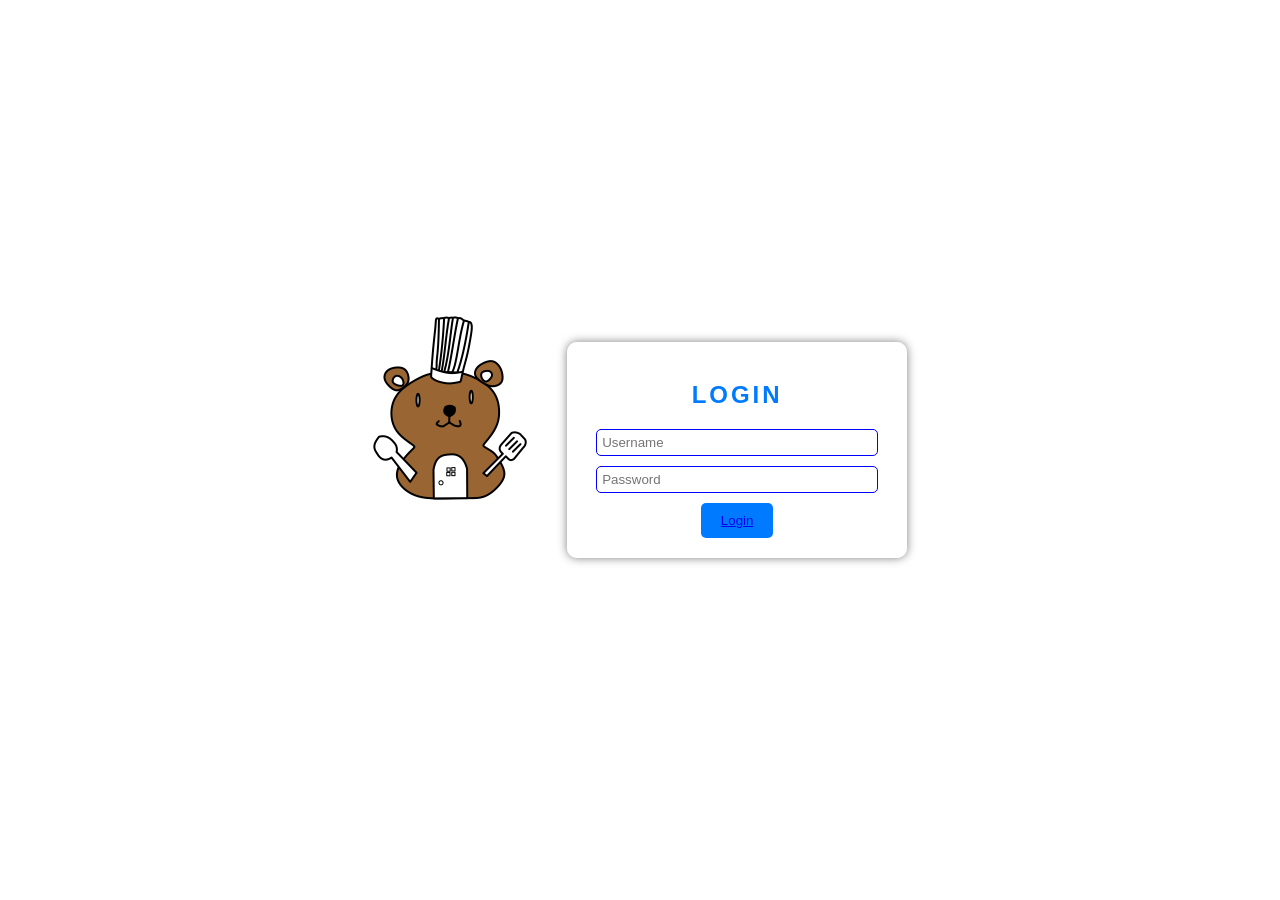
==== login.html @ 4faaee4e "commit" ====
<!DOCTYPE html>
<html lang="en">
  <head>
    <meta charset="UTF-8" />
    <meta name="viewport" content="width=device-width, initial-scale=1.0" />
    <title>Login</title>
    <link rel="stylesheet" href="login.css" />
  </head>
  <body>
    <header>
      <div class="header__logo">
        <img src="bahan\goofyahh.png" alt="logo" />
        <h1 class="header__logotext">BearDCook</h1>
      </div>
    </header>
    <div class="login-container">
      <h2>login</h2>
      <form>
        <input type="text" placeholder="Username" required />
        <input type="password" placeholder="Password" required />
        <button type="submit"><a href="index.html">Login</a></button>
      </form>
    </div>
  </body>
</html>
---- login.css ----
body {
  margin: 0;
  padding: 0;
  font-family: Arial, sans-serif;
  background: url("https://img.freepik.com/free-photo/scallions-peppers-garlic-shiitake-mushrooms-wooden-plate_1150-25629.jpg?w=2000&t=st=1700460833~exp=1700461433~hmac=9affc059b27d3f3ae241fb611e5566ad9bbb4197342264b7a936cc5584a6ce1b")
    no-repeat center center fixed;
  background-size: cover;
  height: 100vh;
  display: flex;
  gap: 20px;
  align-items: center;
  justify-content: center;
}

.login-container {
  background: rgba(255, 255, 255, 0.8);
  padding: 20px;
  border-radius: 10px;
  box-shadow: 0px 0px 10px rgba(0, 0, 0, 0.5);
  width: 300px;
  text-align: center;
}

.login-container h2 {
  margin-bottom: 20px;
  text-transform: uppercase;
  letter-spacing: 3px;
  color: #007bff;
}

.login-container input {
  width: 90%;
  padding: 5px;
  margin-bottom: 10px;
  border: 1px solid #0000ff;
  border-radius: 5px;
}

.login-container button {
  background-color: #007bff;
  color: #fff;
  padding: 10px 20px;
  border: none;
  border-radius: 5px;
  cursor: pointer;
}

.login-container button:hover {
  background-color: #0056b3;
}

.header__logotext {
  color: #fff;
}

@media (max-width: 480px) {
  .login-container {
    width: 80%;
  }
}
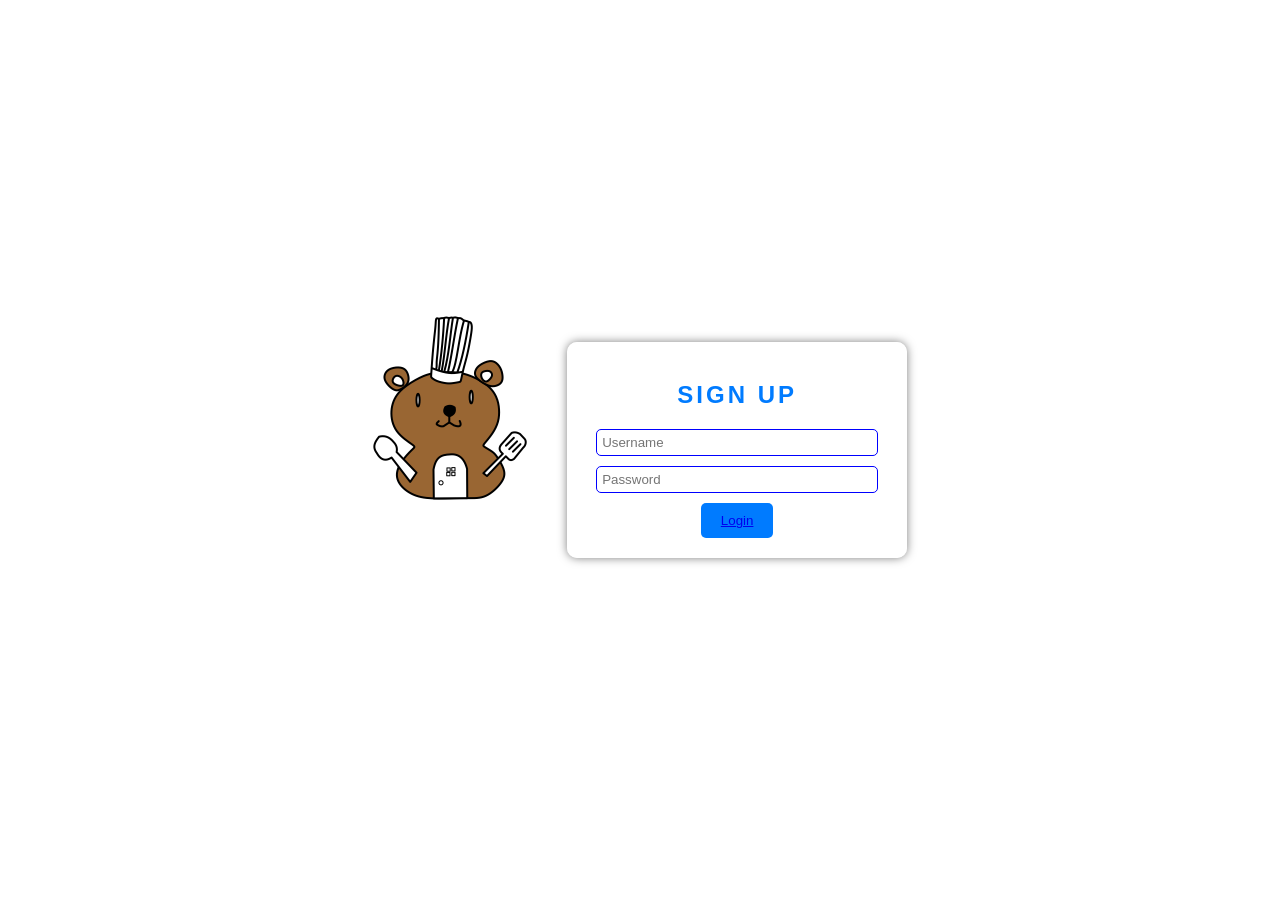
==== commit 5979c58d: "bugfix, in login.html" ====
--- a/login.html
+++ b/login.html
@@ -14,7 +14,7 @@
       </div>
     </header>
     <div class="login-container">
-      <h2>login</h2>
+      <h2>sign up</h2>
       <form>
         <input type="text" placeholder="Username" required />
         <input type="password" placeholder="Password" required />
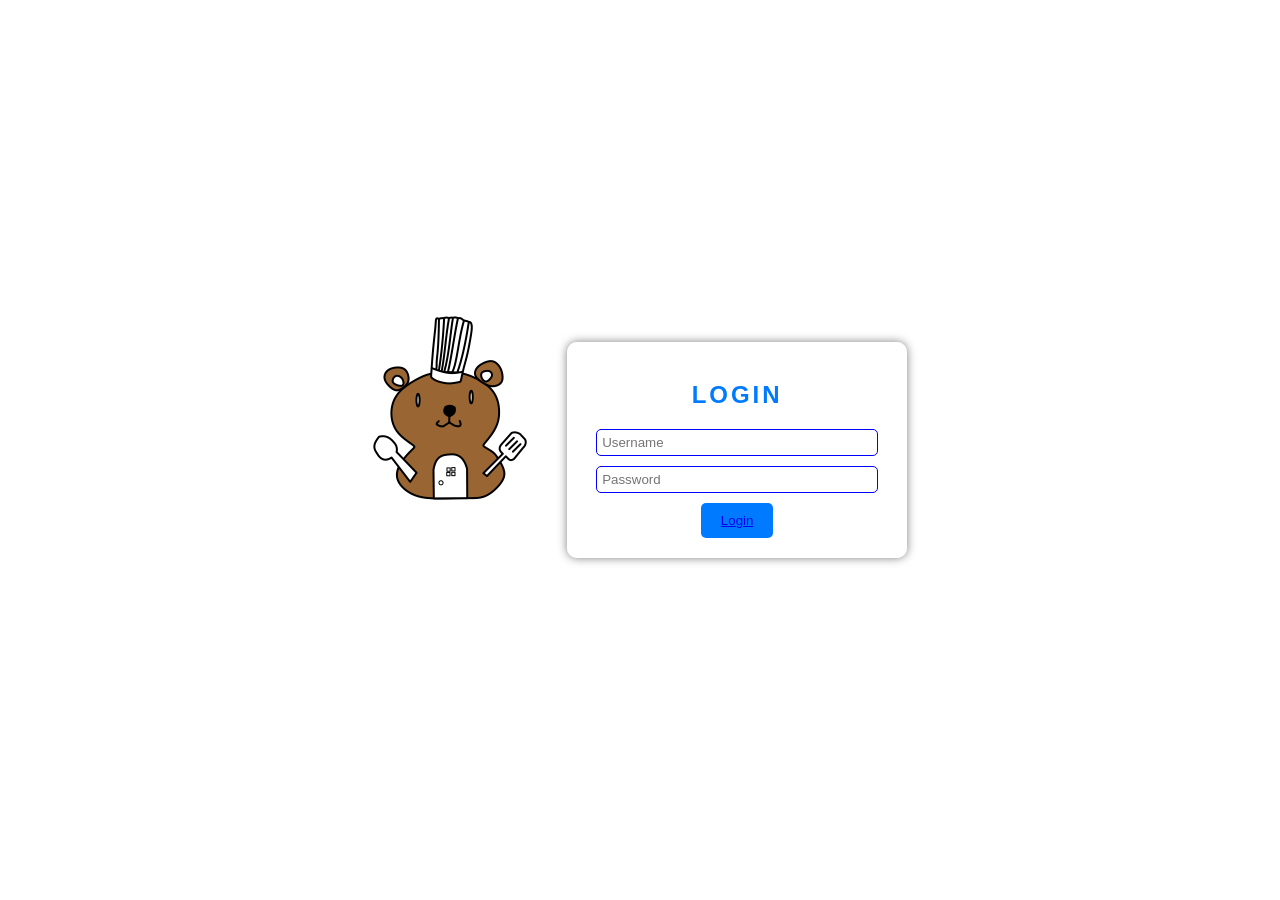
==== commit c4c73c91: "bugfix, in login.html" ====
--- a/login.html
+++ b/login.html
@@ -14,7 +14,7 @@
       </div>
     </header>
     <div class="login-container">
-      <h2>sign up</h2>
+      <h2>login</h2>
       <form>
         <input type="text" placeholder="Username" required />
         <input type="password" placeholder="Password" required />
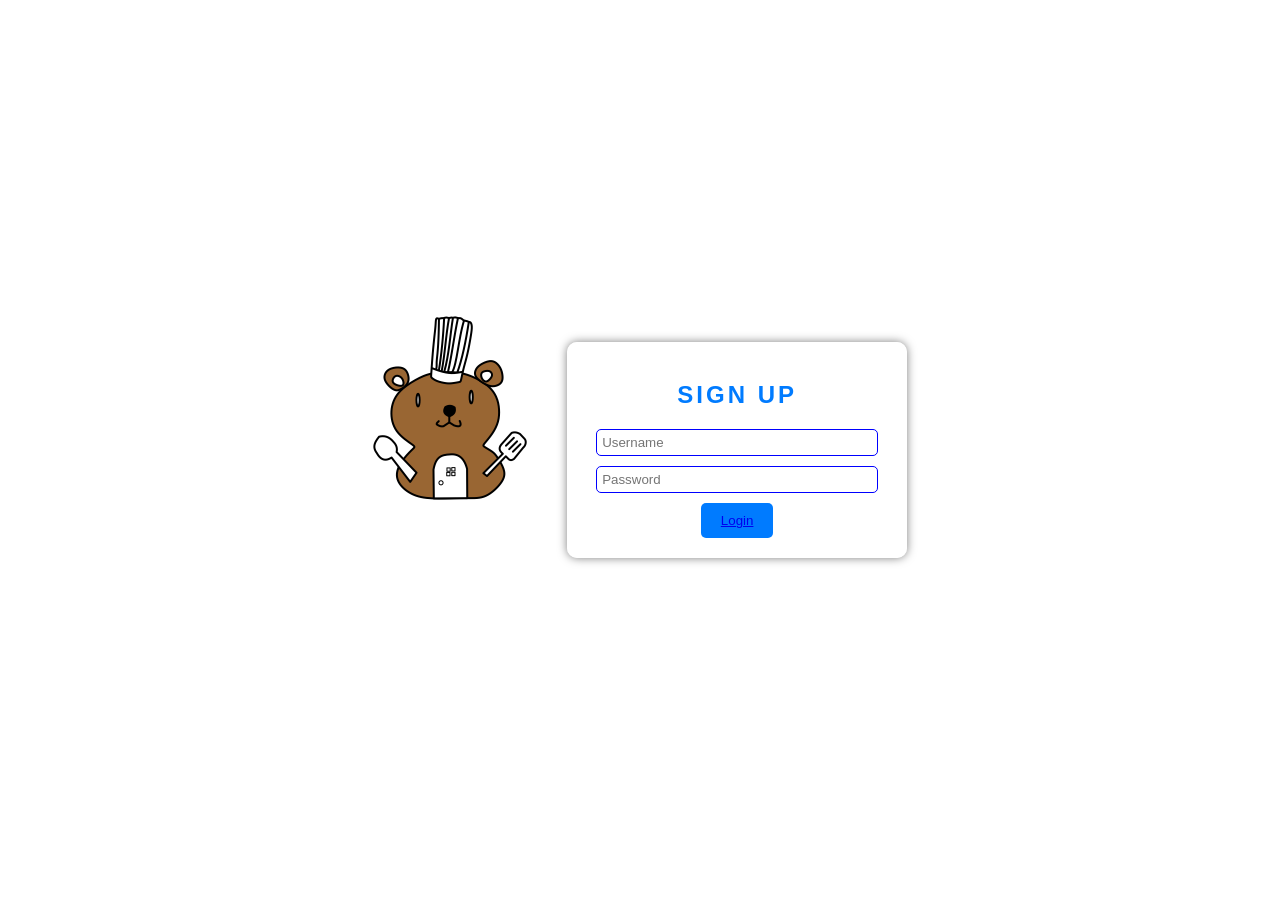
==== commit f385b9ae: "bugfix, in login.html" ====
--- a/login.html
+++ b/login.html
@@ -14,7 +14,7 @@
       </div>
     </header>
     <div class="login-container">
-      <h2>login</h2>
+      <h2>sign up</h2>
       <form>
         <input type="text" placeholder="Username" required />
         <input type="password" placeholder="Password" required />
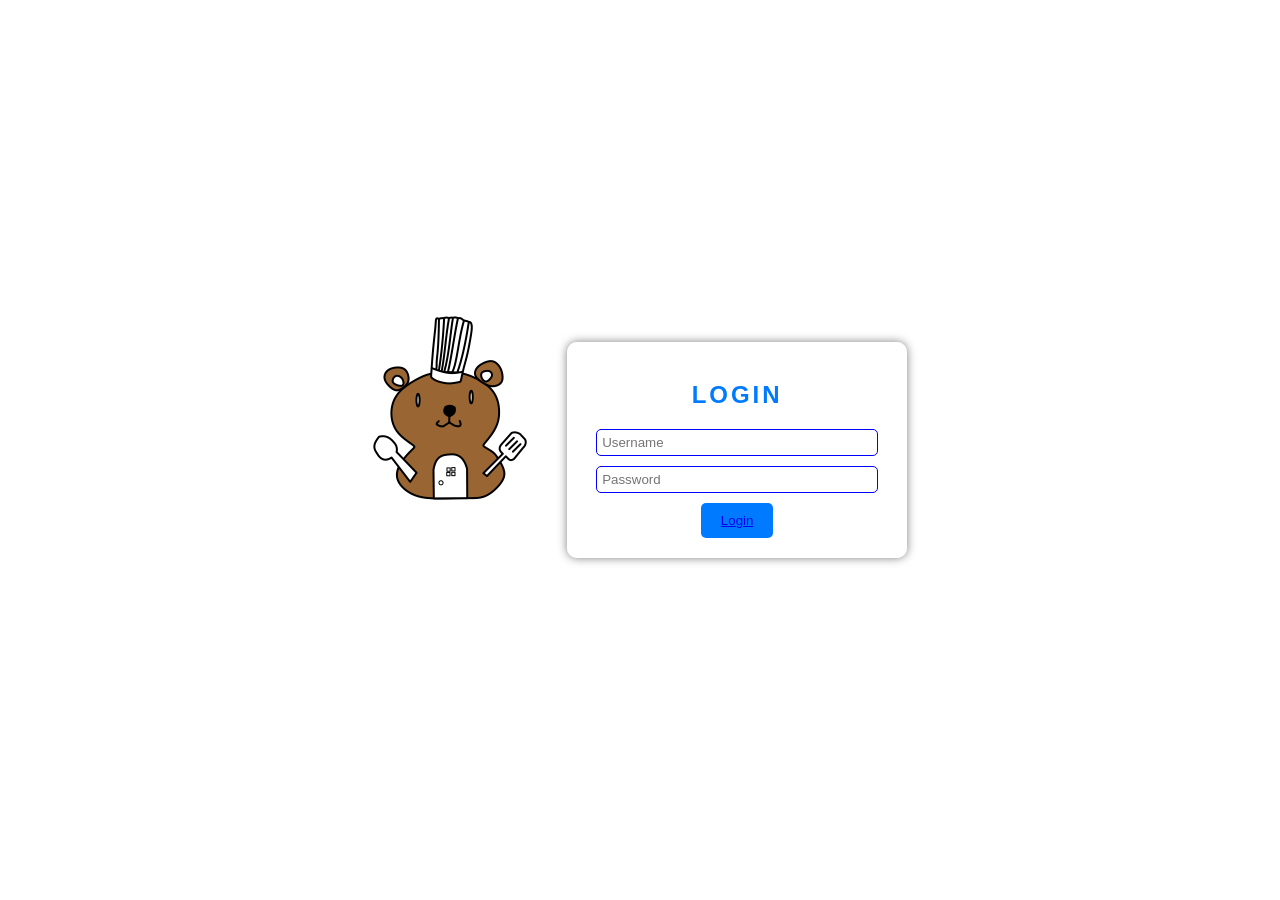
==== commit 630c3a25: "commit" ====
--- a/login.html
+++ b/login.html
@@ -14,7 +14,7 @@
       </div>
     </header>
     <div class="login-container">
-      <h2>sign up</h2>
+      <h2>login</h2>
       <form>
         <input type="text" placeholder="Username" required />
         <input type="password" placeholder="Password" required />
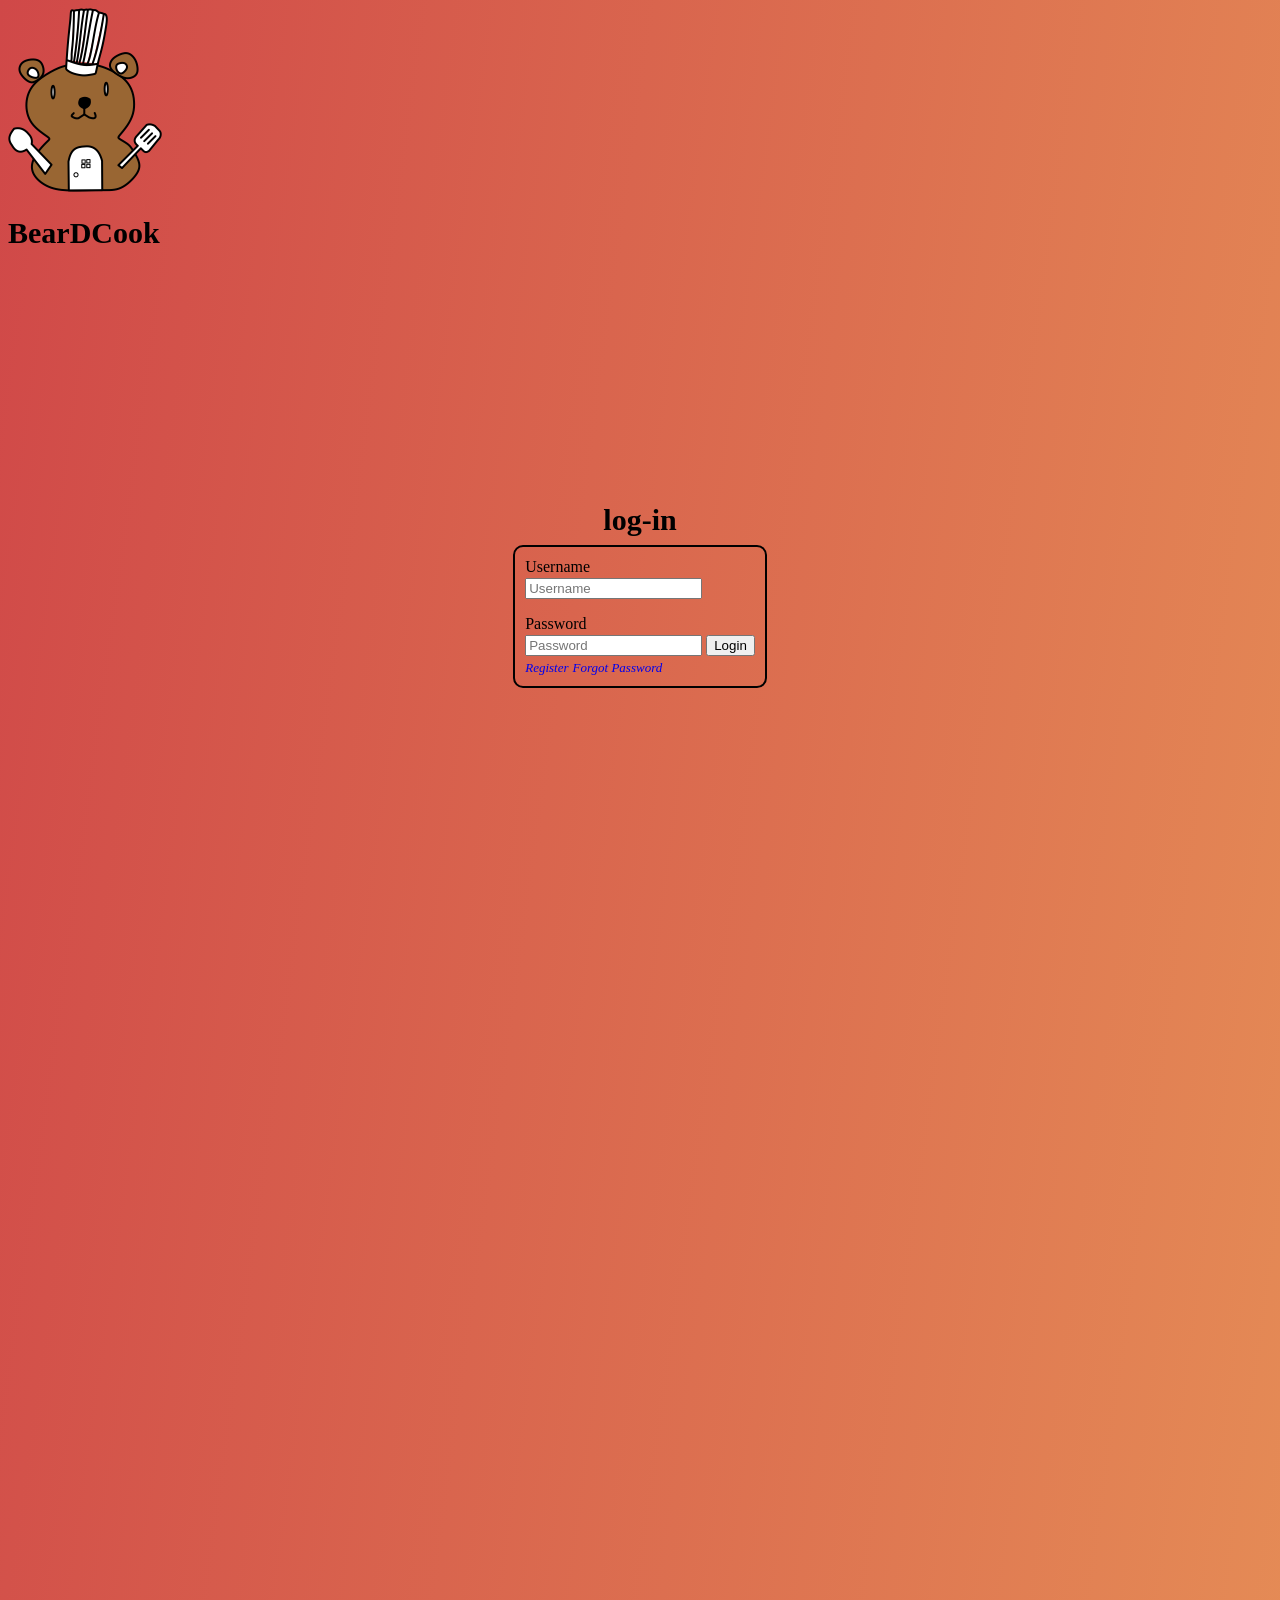
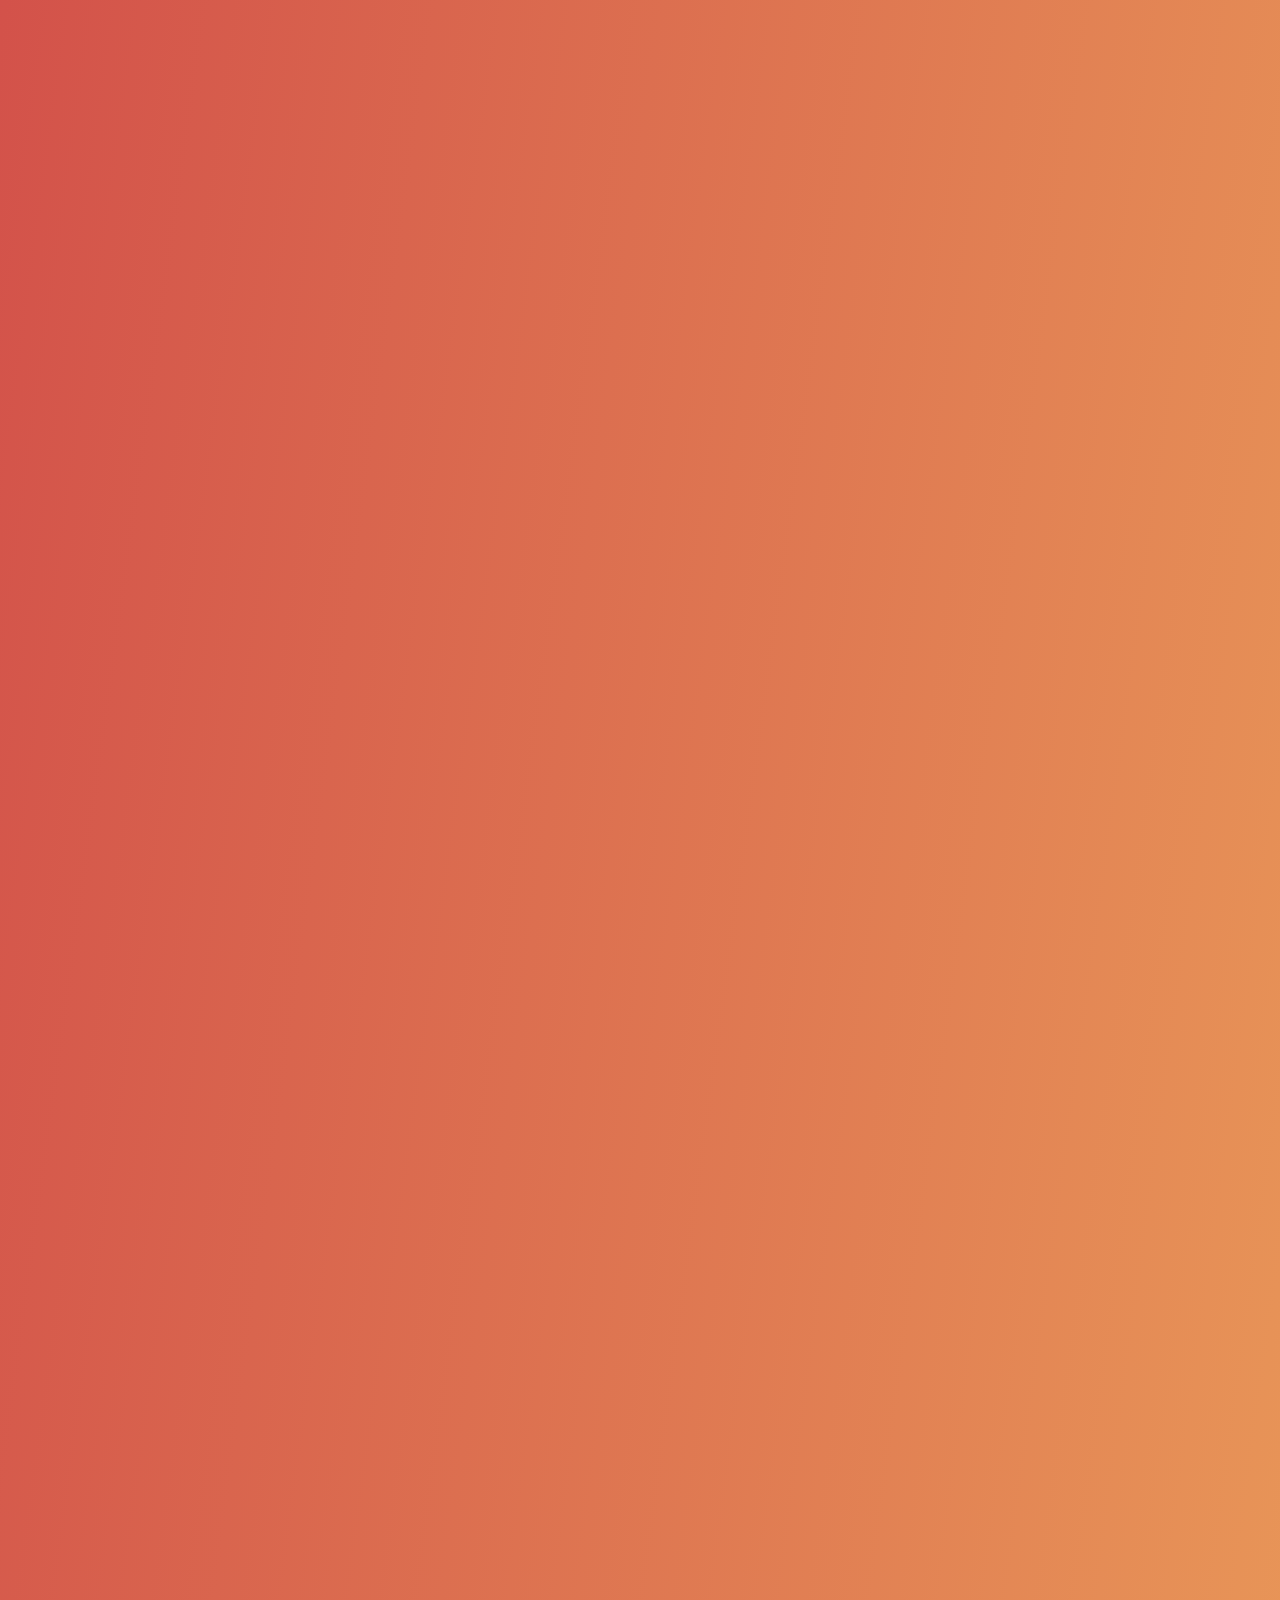
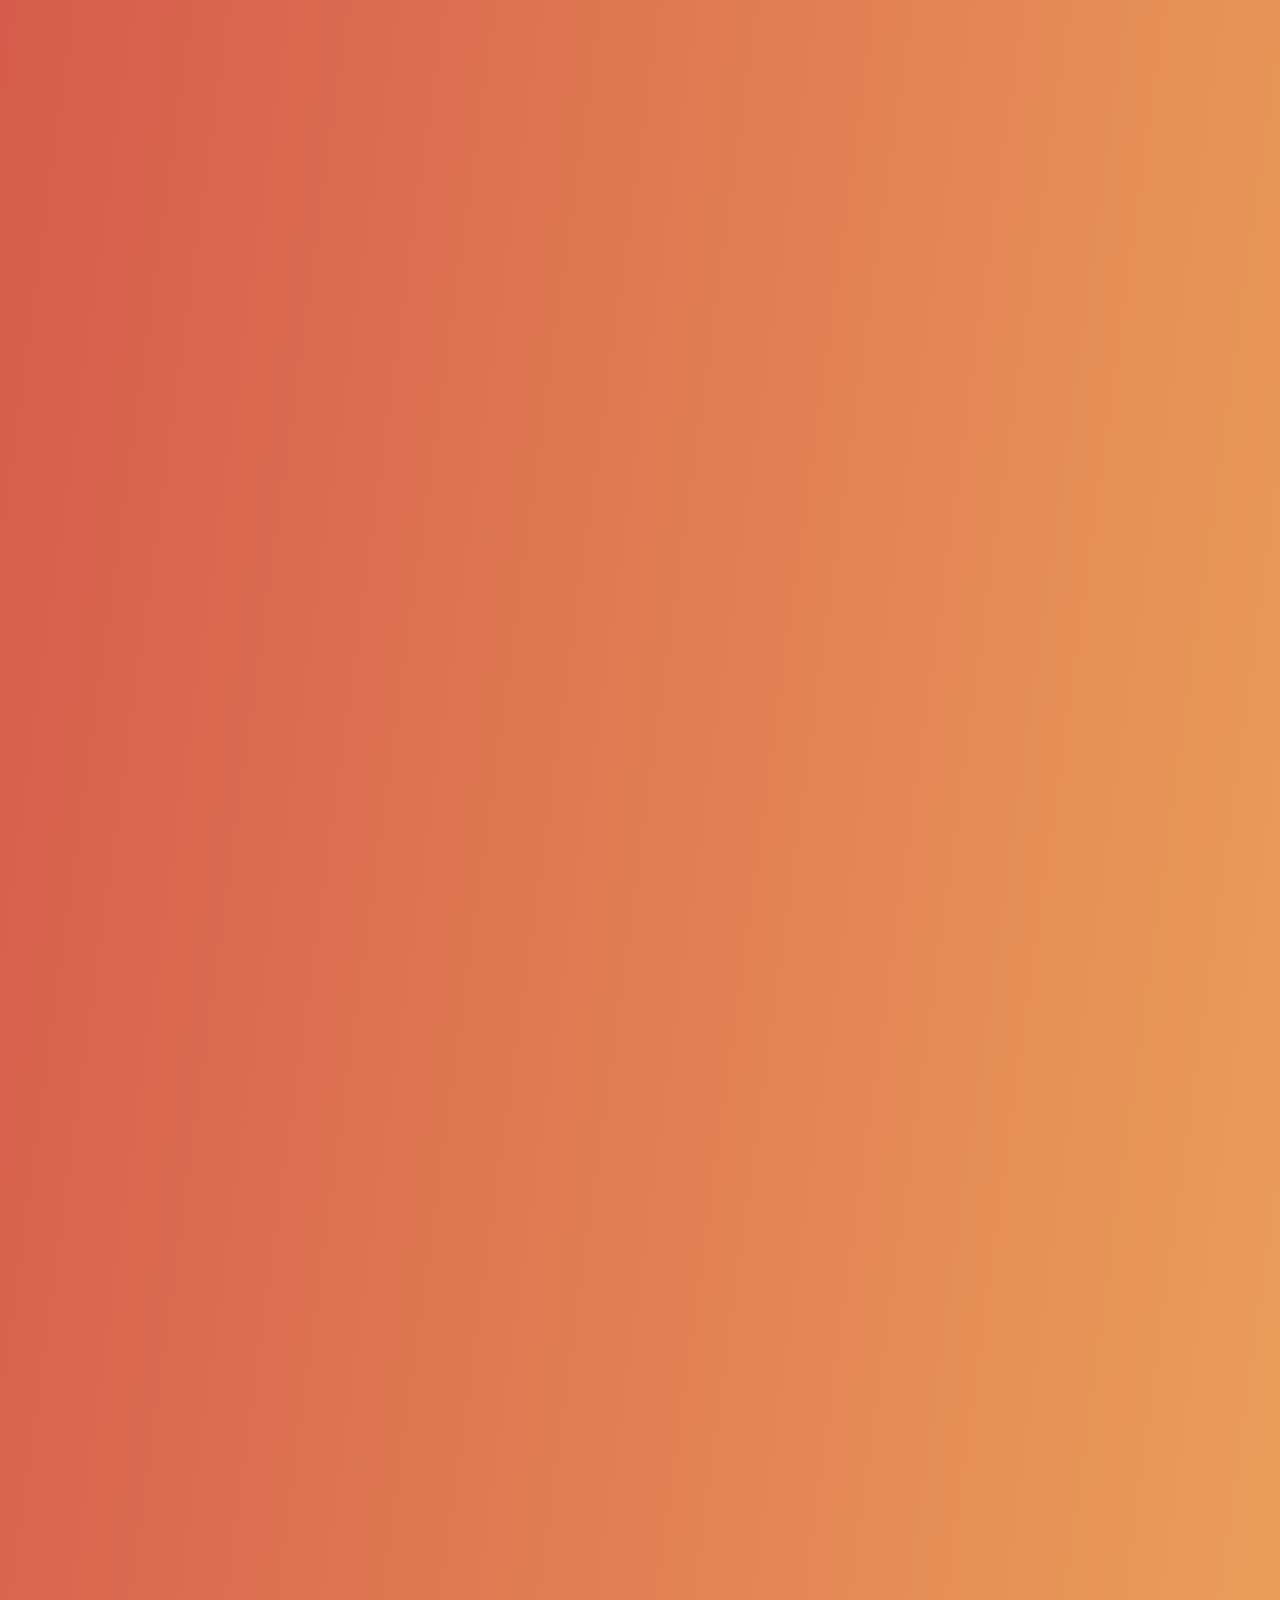
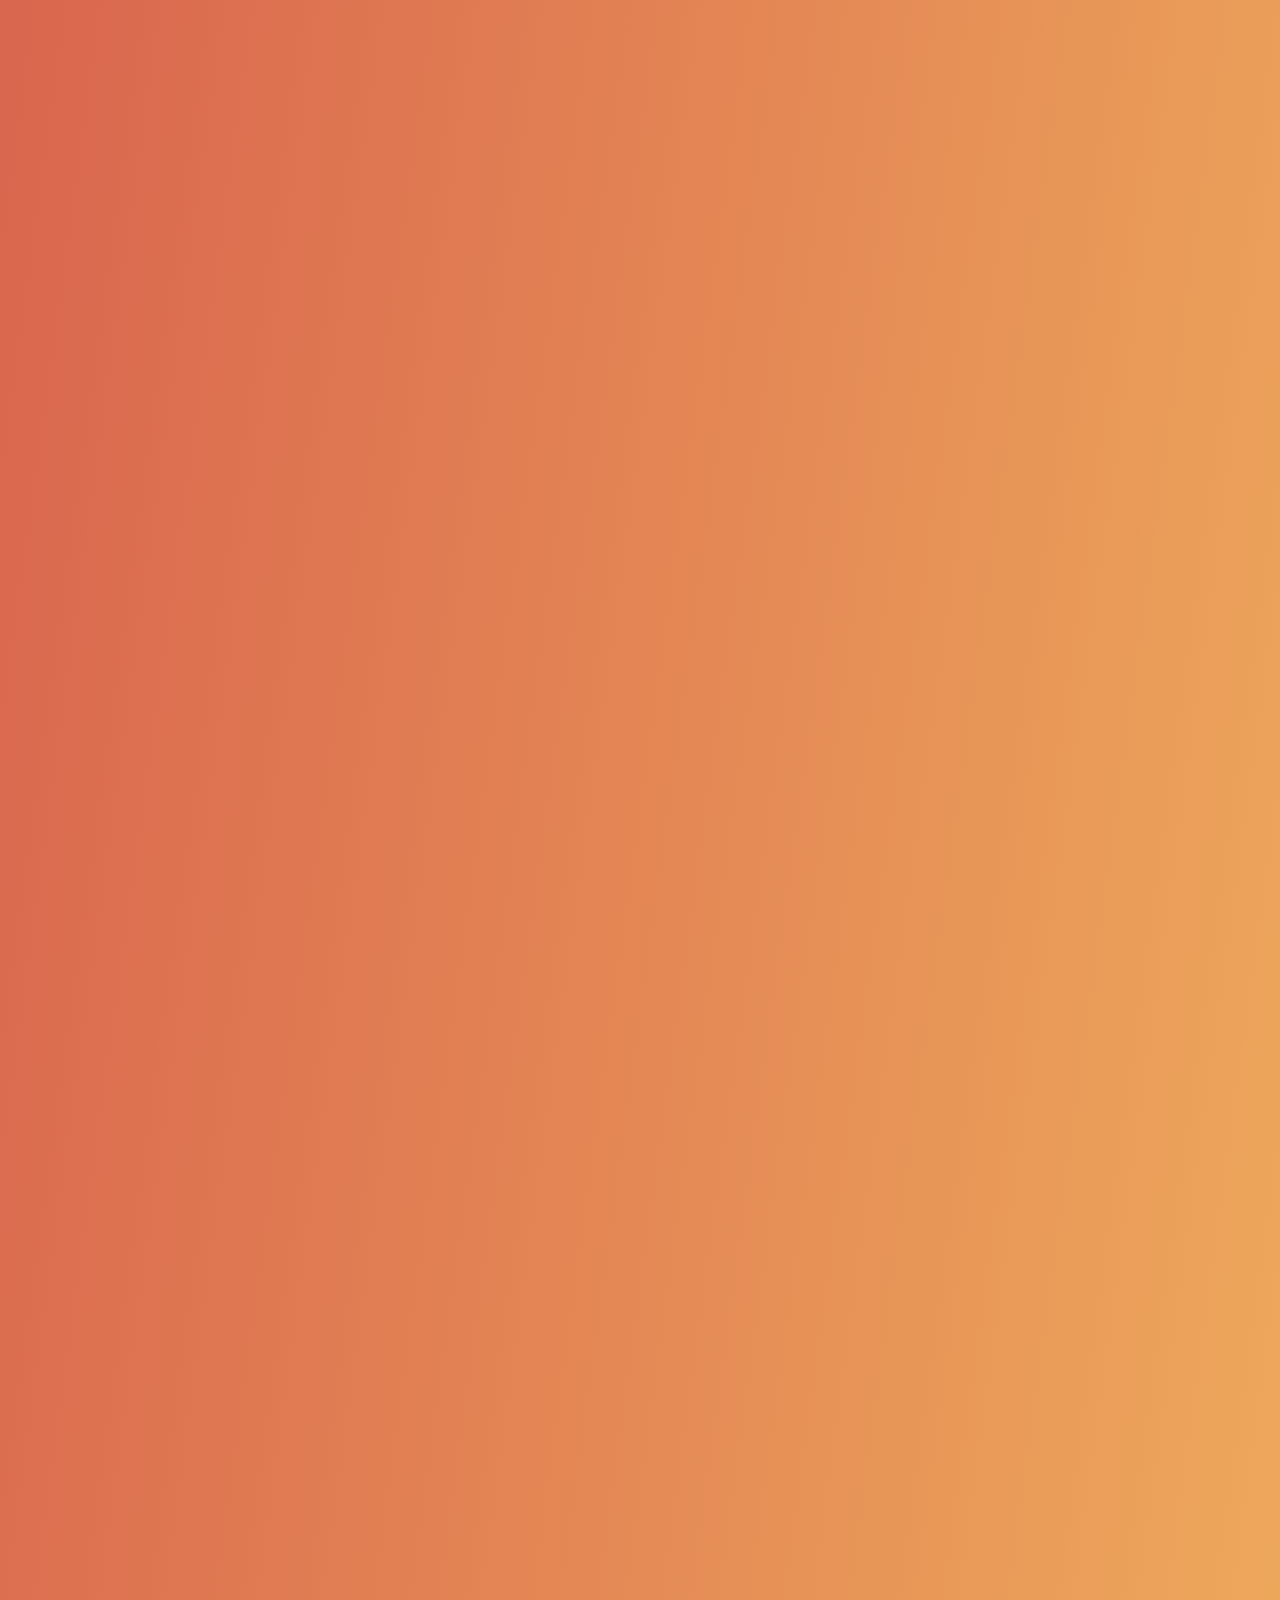
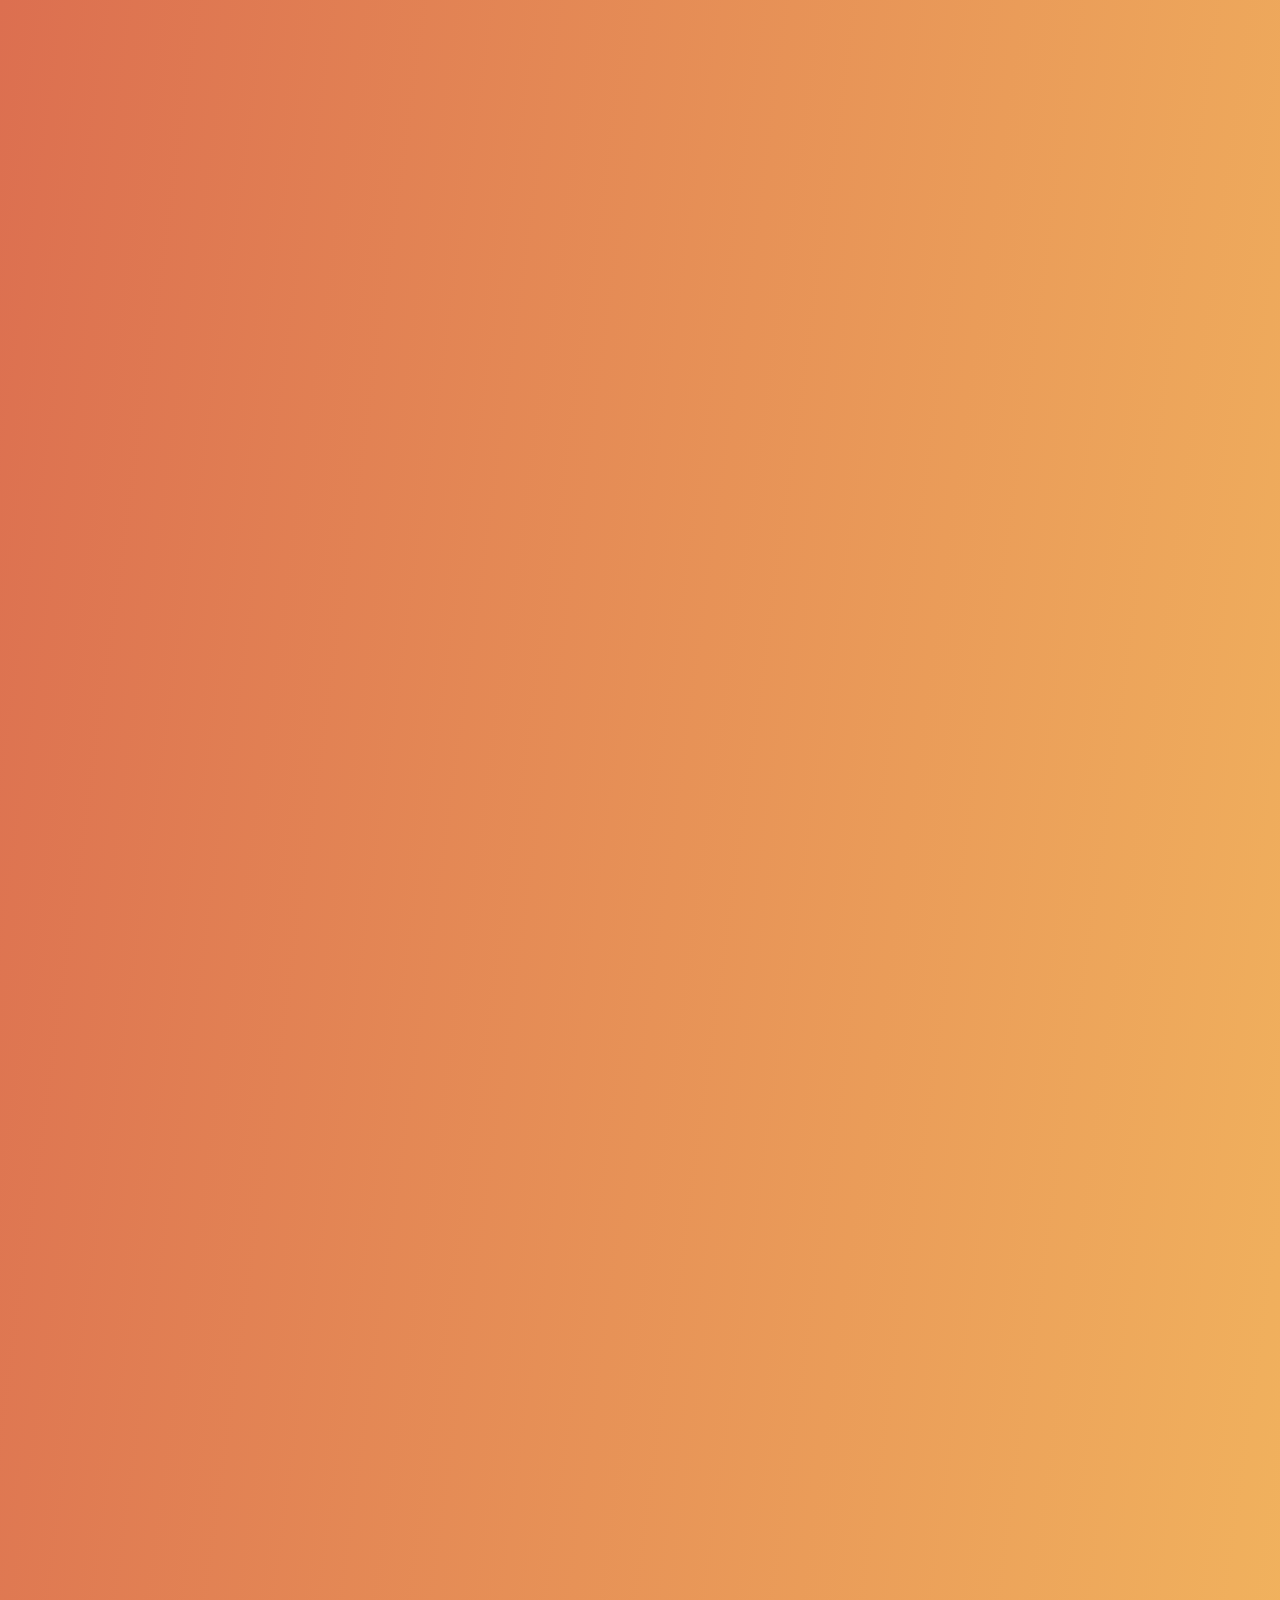
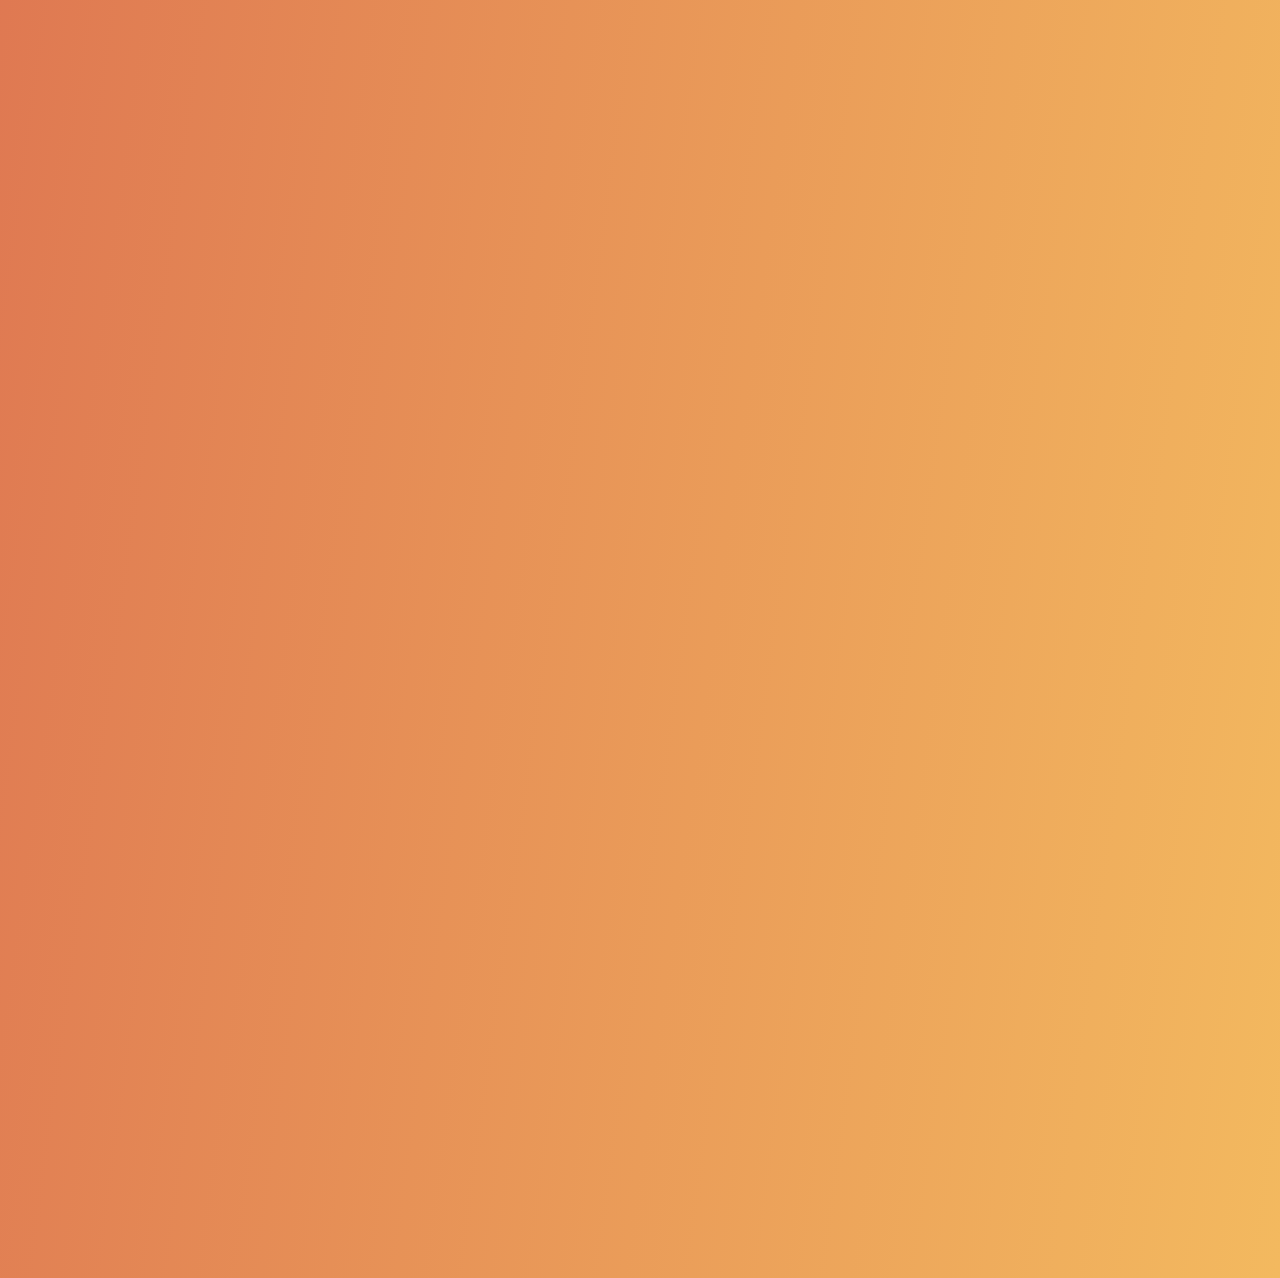
==== commit fc22fe45: "lagi" ====
--- a/login.html
+++ b/login.html
@@ -13,13 +13,26 @@
         <h1 class="header__logotext">BearDCook</h1>
       </div>
     </header>
-    <div class="login-container">
-      <h2>login</h2>
-      <form>
-        <input type="text" placeholder="Username" required />
-        <input type="password" placeholder="Password" required />
-        <button type="submit"><a href="index.html">Login</a></button>
-      </form>
-    </div>
+    <main>
+      <div class="container">
+        <h1>log-in</h1>
+        <br />
+        <div class="login">
+          <form>
+            <p>Username</p>
+            <input type="text" name="user" placeholder="Username" />
+            <p>Password</p>
+            <input type="password" name="pass" placeholder="Password" />
+            <a href="login.php">
+              <button>Login</button>
+            </a>
+          </form>
+          <div class="forgot">
+            <a href="#" class="register">Register</a>
+            <a href="#" class="forgot_pass">Forgot Password</a>
+          </div>
+        </div>
+      </div>
+    </main>
   </body>
 </html>
--- a/login.css
+++ b/login.css
@@ -1,56 +1,82 @@
-body {
-  margin: 0;
-  padding: 0;
-  font-family: Arial, sans-serif;
-  background: url("https://img.freepik.com/free-photo/scallions-peppers-garlic-shiitake-mushrooms-wooden-plate_1150-25629.jpg?w=2000&t=st=1700460833~exp=1700461433~hmac=9affc059b27d3f3ae241fb611e5566ad9bbb4197342264b7a936cc5584a6ce1b")
-    no-repeat center center fixed;
-  background-size: cover;
-  height: 100vh;
-  display: flex;
-  gap: 20px;
-  align-items: center;
-  justify-content: center;
+* {
+  margin: none;
+  padding: none;
 }
 
-.login-container {
-  background: rgba(255, 255, 255, 0.8);
-  padding: 20px;
-  border-radius: 10px;
-  box-shadow: 0px 0px 10px rgba(0, 0, 0, 0.5);
-  width: 300px;
-  text-align: center;
+body {
+  background-image: linear-gradient(to bottom right, #d04848, #f3b95f);
+  background-repeat: no-repeat;
+  background-size: cover;
 }
 
-.login-container h2 {
-  margin-bottom: 20px;
-  text-transform: uppercase;
-  letter-spacing: 3px;
-  color: #007bff;
+main {
+  height: 1000vh;
 }
 
-.login-container input {
-  width: 90%;
-  padding: 5px;
-  margin-bottom: 10px;
-  border: 1px solid #0000ff;
-  border-radius: 5px;
+.container {
+  display: flex;
+  flex-direction: column;
+  justify-content: center;
+  align-items: center;
+  height: 70vh;
+  width: 400px;
+  margin: auto;
 }
 
-.login-container button {
-  background-color: #007bff;
-  color: #fff;
-  padding: 10px 20px;
-  border: none;
-  border-radius: 5px;
-  cursor: pointer;
+h1 {
+  font-size: 30px;
+  font-family: "Times New Roman", Times, serif;
 }
 
-.login-container button:hover {
-  background-color: #0056b3;
+.login {
+  border: solid 2px black;
+  padding: 10px;
+  border-radius: 10px;
+  height: auto;
+  width: auto;
+  margin-top: -30px;
 }
 
-.header__logotext {
-  color: #fff;
+.login input {
+  margin-bottom: 15px;
+}
+
+.login p {
+  margin-bottom: 2px;
+  margin-top: 1px;
+}
+
+.forgot {
+  margin-top: -13px;
+}
+
+.forgot a {
+  text-decoration: none;
+}
+
+.register {
+  font-family: "Merriweather";
+  font-size: 13px;
+  font-style: italic;
+}
+
+.forgot_pass {
+  font-family: "Merriweather";
+  font-size: 13px;
+  font-style: italic;
+}
+
+::-webkit-scrollbar {
+  width: 10px;
+}
+
+::-webkit-scrollbar-track {
+  -webkit-box-shadow: inset 0 0 6px rgba(0, 0, 0, 0.3);
+  background: #666;
+}
+
+::-webkit-scrollbar-thumb {
+  background: #232323;
 }
 
 @media (max-width: 480px) {
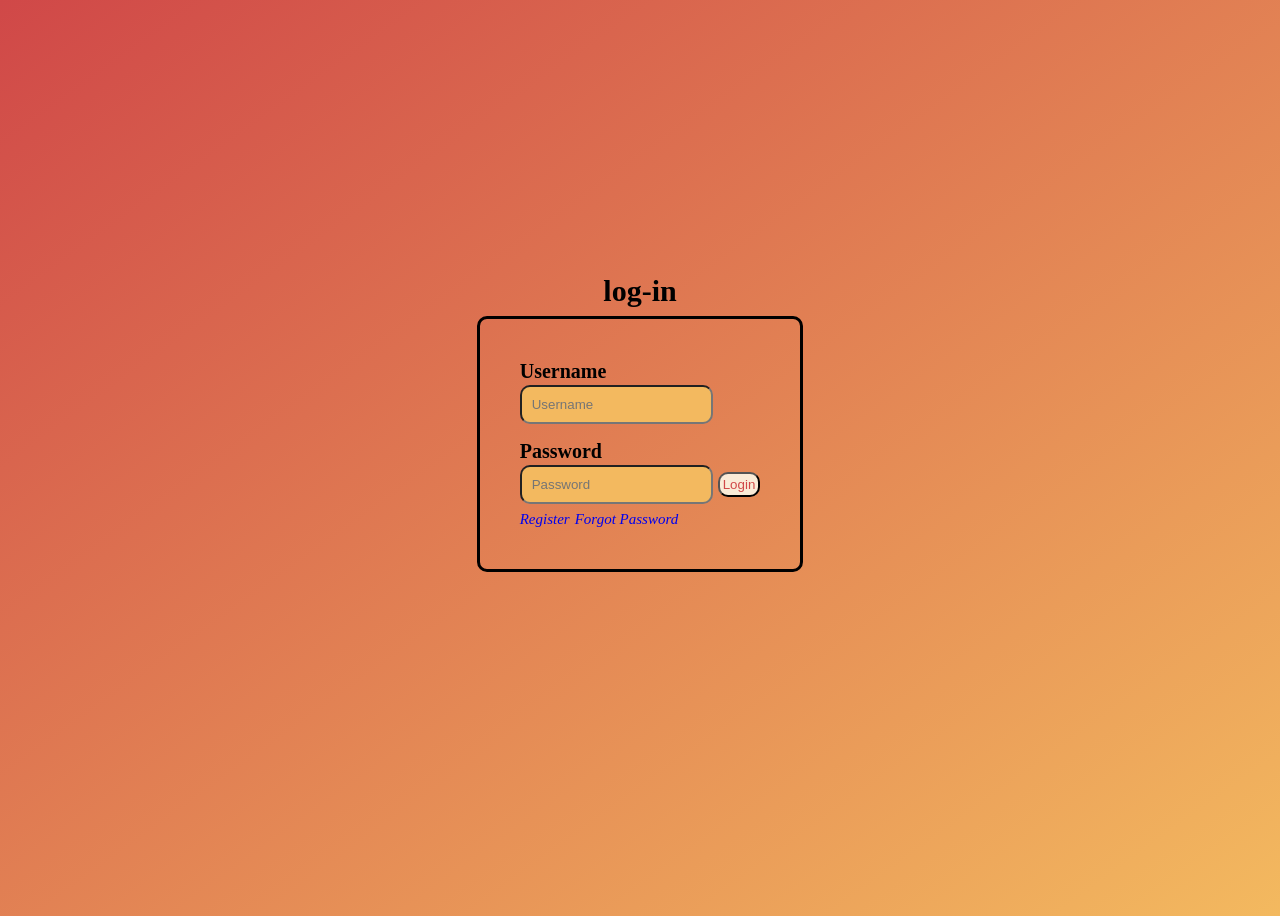
==== commit 65a0cd21: "ok" ====
--- a/login.html
+++ b/login.html
@@ -7,12 +7,6 @@
     <link rel="stylesheet" href="login.css" />
   </head>
   <body>
-    <header>
-      <div class="header__logo">
-        <img src="bahan\goofyahh.png" alt="logo" />
-        <h1 class="header__logotext">BearDCook</h1>
-      </div>
-    </header>
     <main>
       <div class="container">
         <h1>log-in</h1>
@@ -20,15 +14,25 @@
         <div class="login">
           <form>
             <p>Username</p>
-            <input type="text" name="user" placeholder="Username" />
+            <input
+              type="text"
+              name="user"
+              placeholder="Username"
+              class="inpute"
+            />
             <p>Password</p>
-            <input type="password" name="pass" placeholder="Password" />
+            <input
+              type="password"
+              name="pass"
+              placeholder="Password"
+              class="inpute"
+            />
             <a href="login.php">
-              <button>Login</button>
+              <button class="buttone">Login</button>
             </a>
           </form>
           <div class="forgot">
-            <a href="#" class="register">Register</a>
+            <a href="register.html" class="register">Register</a>
             <a href="#" class="forgot_pass">Forgot Password</a>
           </div>
         </div>
--- a/login.css
+++ b/login.css
@@ -10,7 +10,7 @@
 }
 
 main {
-  height: 1000vh;
+  height: 100vh;
 }
 
 .container {
@@ -18,7 +18,7 @@
   flex-direction: column;
   justify-content: center;
   align-items: center;
-  height: 70vh;
+  height: 90vh;
   width: 400px;
   margin: auto;
 }
@@ -29,21 +29,34 @@
 }
 
 .login {
-  border: solid 2px black;
-  padding: 10px;
+  border: solid 3px black;
+  padding: 40px;
   border-radius: 10px;
   height: auto;
   width: auto;
   margin-top: -30px;
+  font-size: 20px;
 }
 
-.login input {
+.inpute {
+  color: #fff;
   margin-bottom: 15px;
+  padding: 10px;
+  border-radius: 10px;
+  background-color: #f3b95f;
+}
+
+.buttone {
+  padding: 3px;
+  border-radius: 10px;
+  background-color: antiquewhite;
+  color: #d04848;
 }
 
 .login p {
   margin-bottom: 2px;
   margin-top: 1px;
+  font-weight: bold;
 }
 
 .forgot {
@@ -56,13 +69,13 @@
 
 .register {
   font-family: "Merriweather";
-  font-size: 13px;
+  font-size: 15px;
   font-style: italic;
 }
 
 .forgot_pass {
   font-family: "Merriweather";
-  font-size: 13px;
+  font-size: 15px;
   font-style: italic;
 }
 
